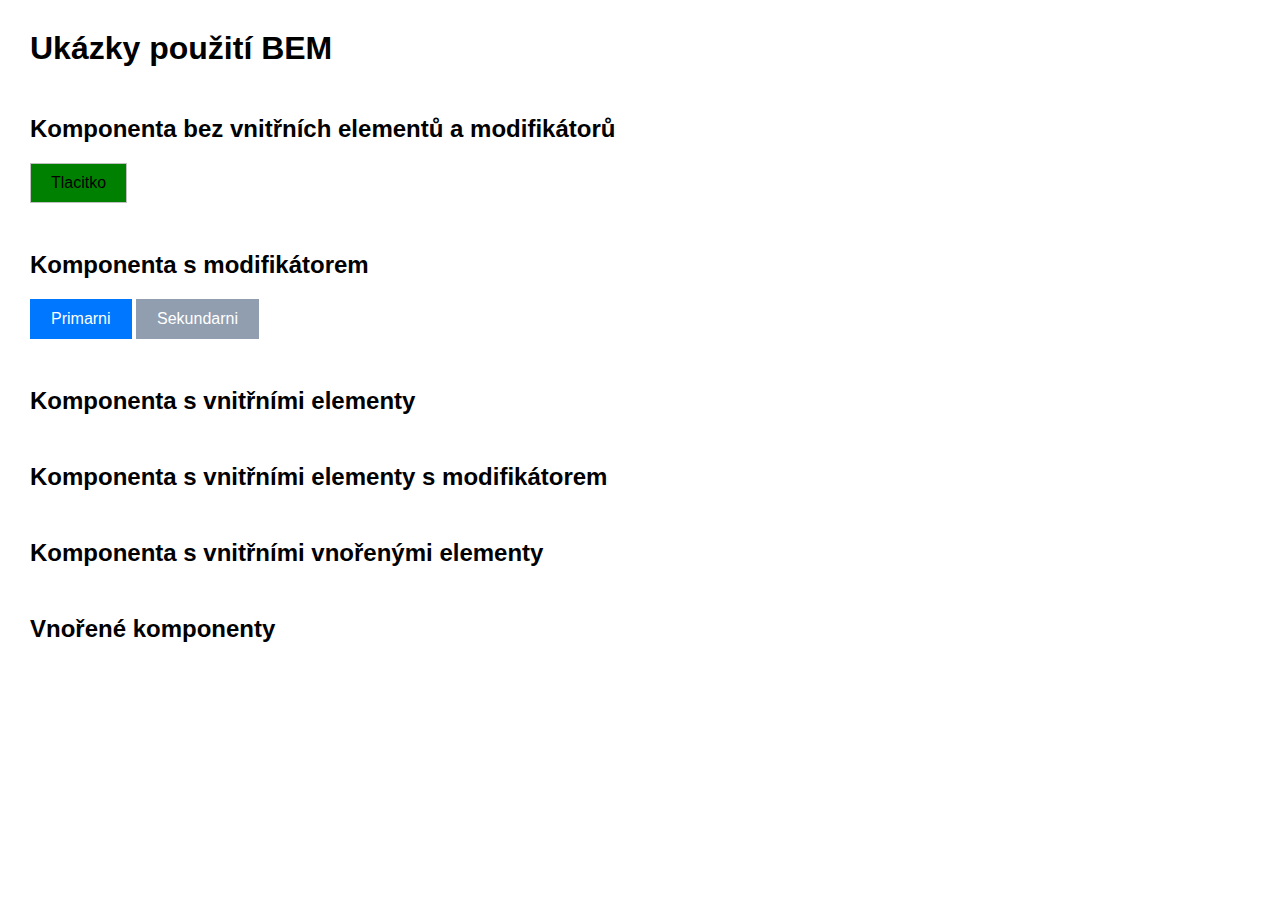
==== 01-BEM-metodika/01-Priklad-1/index.html @ 6726c601 "123" ====
<!DOCTYPE html>
<html lang="en">
<head>
	<meta charset="UTF-8">
	<meta name="viewport" content="width=device-width, initial-scale=1.0">
	<title>BEM ukázky</title>
	<link rel="stylesheet" href="style.css">
</head>
<body>

	<h1>Ukázky použití BEM</h1>

	<h2>Komponenta bez vnitřních elementů a modifikátorů</h2>
	<!-- Např. tlačítko -->
	<button class="button">Tlacitko</button>



	<h2>Komponenta s modifikátorem</h2>
	<!-- Např. tlačítko - primární, sekundární, velké -->
	<!-- Nadefinujeme barvy jako proměnné -->

<button class="button button--primary">Primarni</button>
<button class="button button--secundary">Sekundarni</button>

	<h2>Komponenta s vnitřními elementy</h2>
	<!-- Např. figure s obrázkem a popisem -->



	<h2>Komponenta s vnitřními elementy s modifikátorem</h2>
	<!-- Obrázek ve figure má rámeček -->




	<h2>Komponenta s vnitřními vnořenými elementy</h2>
	<!-- V popisu obrázku je vložená ještě citace -->



	<h2>Vnořené komponenty</h2>
	<!-- galerie fotek s popisem, tlačítka koupit -->



</body>
</html>
---- 01-BEM-metodika/01-Priklad-1/style.css ----
html { box-sizing: border-box; }
*, ::before, ::after { box-sizing: inherit; }

body {
	font-family: sans-serif;
	margin: 30px;
}

h2 {
	margin-top: 2em;
}

/* ************************************ */

/*
	#0077ff			primární barva
	#c0c0c0			sekundární barva
*/

:root {
--primary: #0077ff;
--secundary: #909eaf;
}

.button {
	font-size: 16px;
	padding: 10px 20px;
	border: 1px solid silver;
	background-color: green;
}

.button--primary {
	background-color: var(--primary);
	color: white;
	border-color: var(--primary);
}

.button--secundary {
	background-color: var(--secundary);
	color: white;
	border-color: var(--secundary);
}
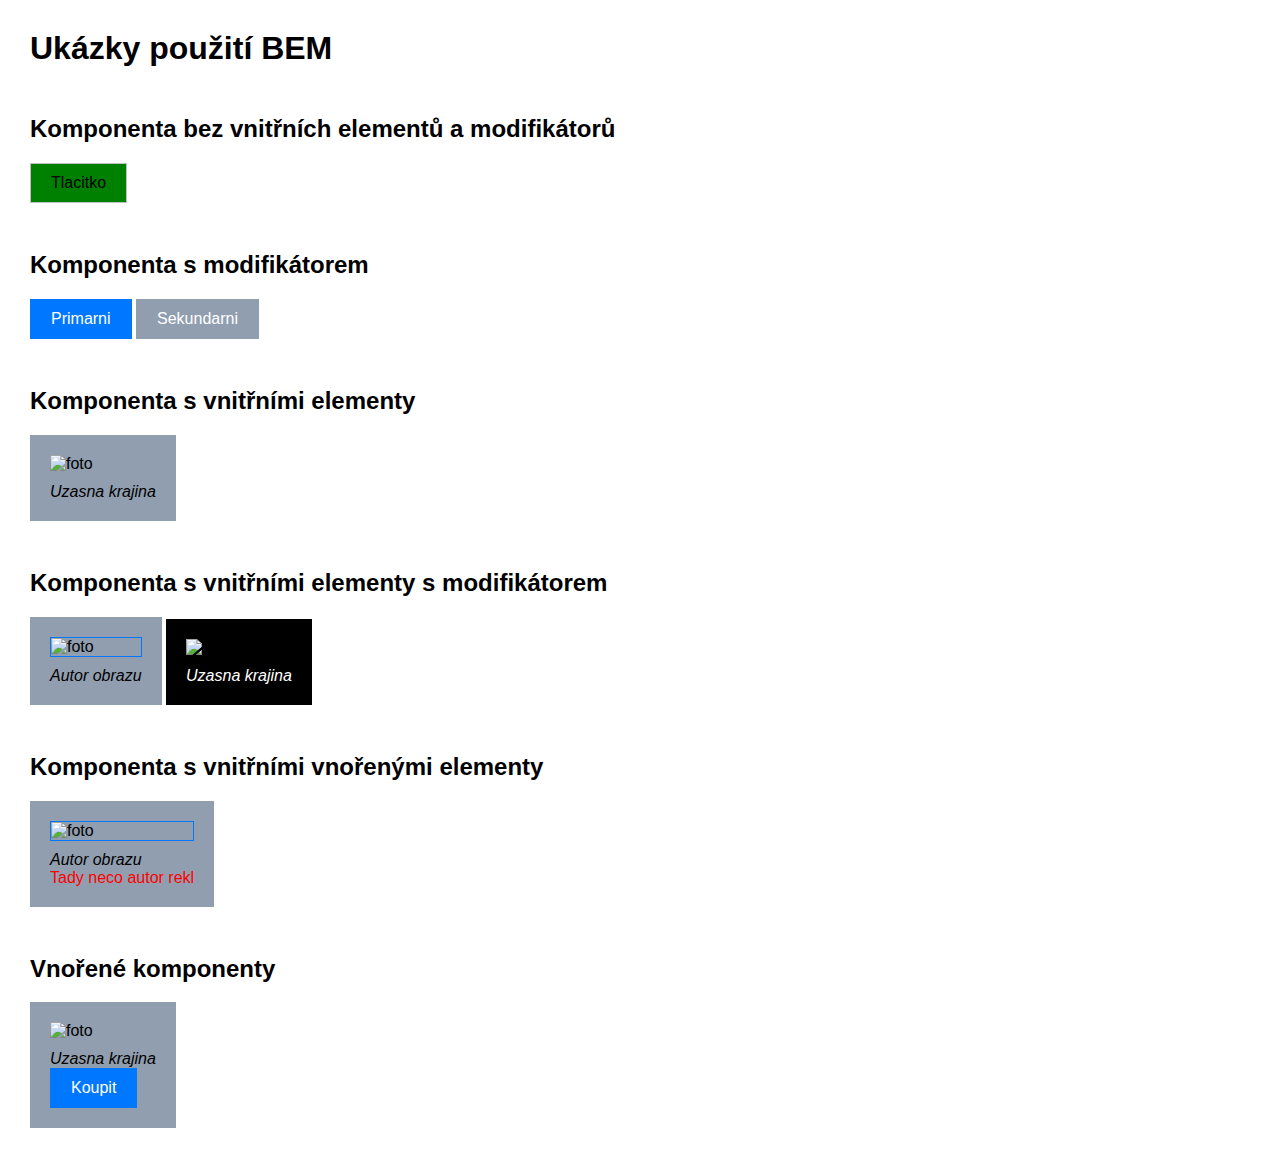
==== commit 7bb273c3: "123" ====
--- a/01-BEM-metodika/01-Priklad-1/index.html
+++ b/01-BEM-metodika/01-Priklad-1/index.html
@@ -25,23 +25,43 @@
 
 	<h2>Komponenta s vnitřními elementy</h2>
 	<!-- Např. figure s obrázkem a popisem -->
-
+<figure class="photo"> 
+	<img class="photo__image" src="foto.jpg" alt="foto">
+	<figcaption class="photo__caption">Uzasna krajina</figcaption>
+</figure>
 
 
 	<h2>Komponenta s vnitřními elementy s modifikátorem</h2>
 	<!-- Obrázek ve figure má rámeček -->
 
+	<figure class="photo"> 
+		<img class="photo__image photo__image--border" src="foto.jpg" alt="foto">
+		<figcaption class="photo__caption">Autor obrazu</figcaption>
+	</figure>
 
+	<figure class="photo photo--inverted"> 
+		<img class="photo__image" src="foto.jpg" alt="foto">
+		<figcaption class="photo__caption">Uzasna krajina</figcaption>
+	</figure>
 
 
 	<h2>Komponenta s vnitřními vnořenými elementy</h2>
 	<!-- V popisu obrázku je vložená ještě citace -->
+	<figure class="photo"> 
+		<img class="photo__image photo__image--border" src="foto.jpg" alt="foto">
+		<figcaption class="photo__caption">Autor obrazu</figcaption>
 
+		<blackquote class="photo__quote">Tady neco autor rekl</blackquote>
+	</figure>
 
 
 	<h2>Vnořené komponenty</h2>
 	<!-- galerie fotek s popisem, tlačítka koupit -->
-
+	<figure class="photo"> 
+		<img class="photo__image" src="foto.jpg" alt="foto">
+		<figcaption class="photo__caption">Uzasna krajina</figcaption>
+		<button class="button button--primary">Koupit</button>
+	</figure>
 
 
 </body>
--- a/01-BEM-metodika/01-Priklad-1/style.css
+++ b/01-BEM-metodika/01-Priklad-1/style.css
@@ -39,4 +39,36 @@
 	background-color: var(--secundary);
 	color: white;
 	border-color: var(--secundary);
+}
+
+.photo {
+	margin: 0;
+	padding: 20px;
+	display: inline-block;
+	background-color: #909eaf;
+}
+.photo--inverted {
+	background-color: black;
+	
+}
+
+.photo--inverted .photo__caption {
+	color: white;
+}
+
+.photo__image {
+	display: block;
+}
+
+.photo__image--border {
+	border: 1px solid var(--primary);
+}
+.photo__caption {
+	font-style: italic;
+	margin-top: 10px;
+}
+
+.photo__quote {
+	margin: 0;
+	color: red;	
 }